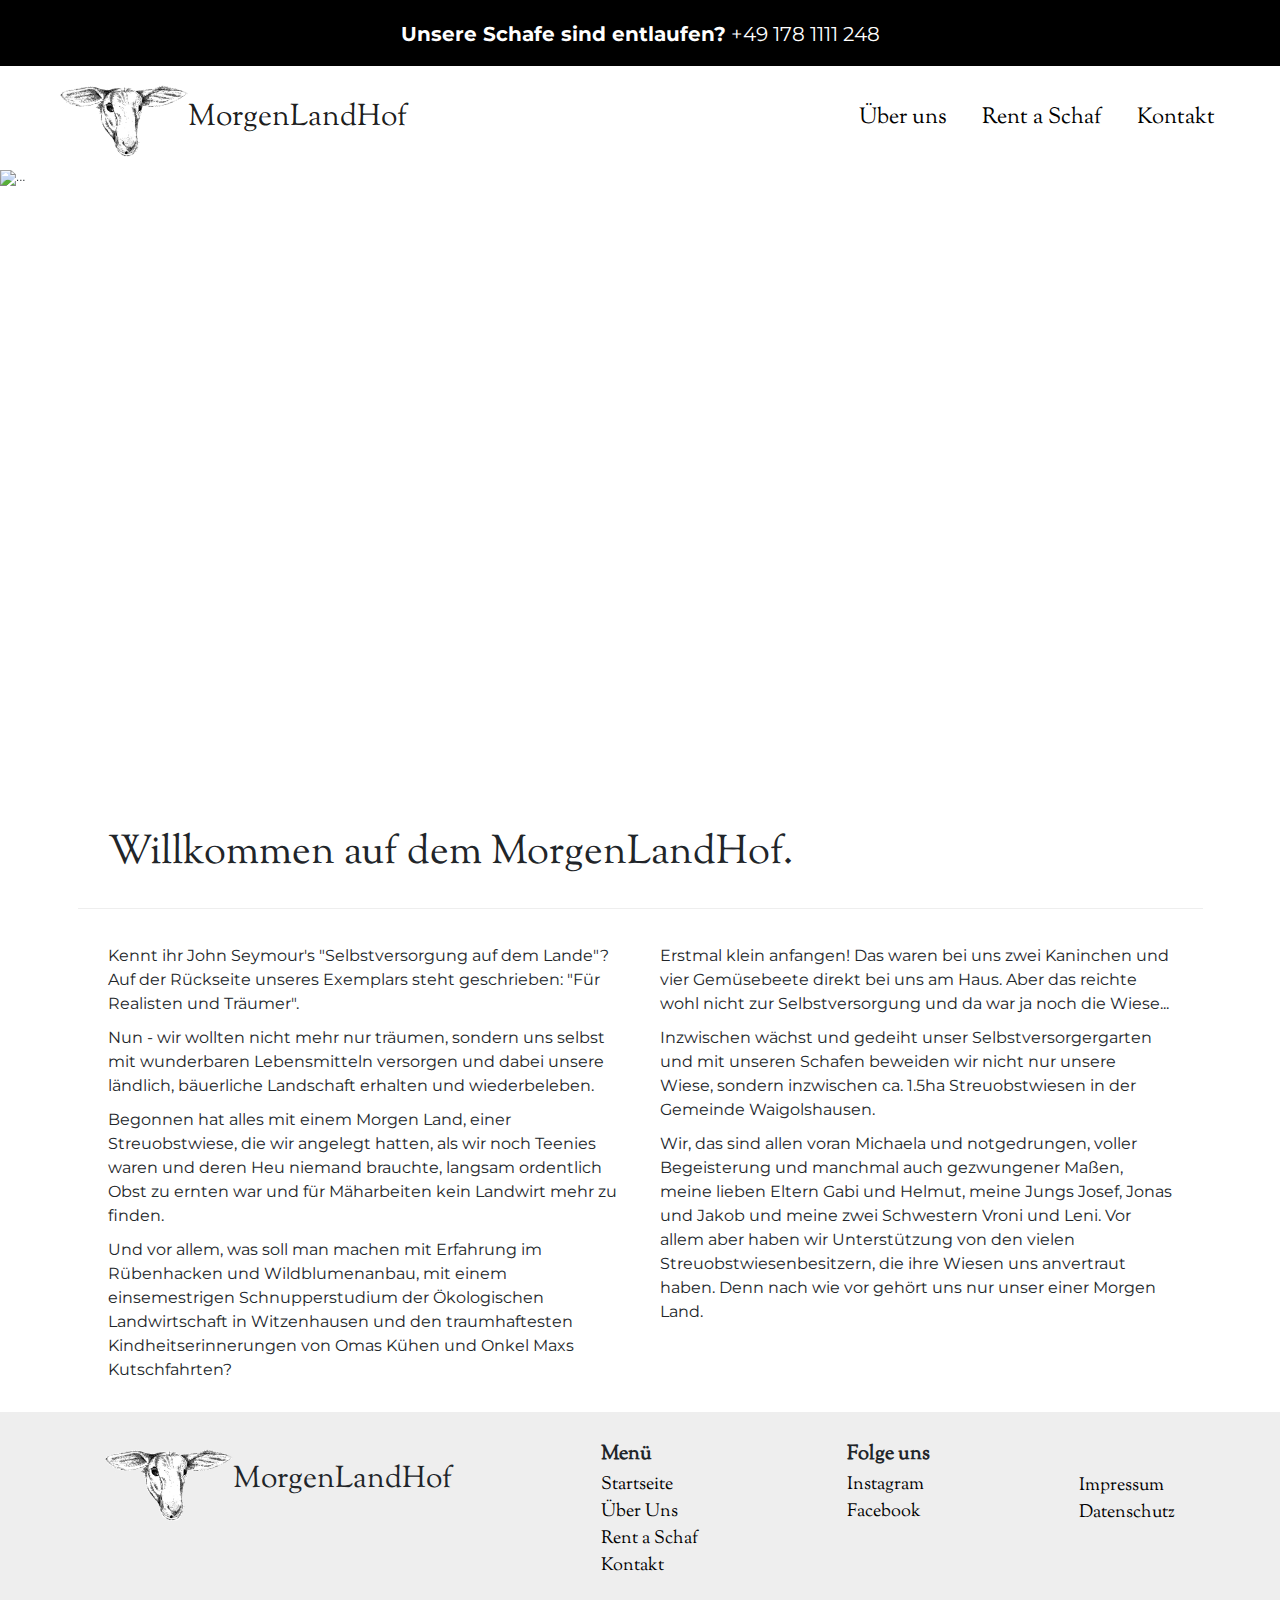
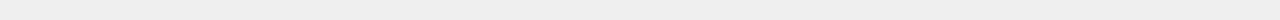
==== index.html @ be2806ff "über uns desktop fertig" ====
<!DOCTYPE html>
<html lang="en">

<head>
    <meta charset="UTF-8">
    <meta http-equiv="X-UA-Compatible" content="IE=edge">
    <meta name="viewport" content="width=device-width, initial-scale=1.0">
    <link rel="icon" href="images/peterleLogoSchwarz.png" />
    <link rel="stylesheet"
        href="https://maxst.icons8.com/vue-static/landings/line-awesome/line-awesome/1.3.0/css/line-awesome.min.css">
    <link rel="stylesheet" href="css/bootstrap.min.css">
    <link rel="stylesheet" href="css/style.css">
    <title>MorgenLandHof</title>
</head>

<body>
    <div class="container-fluid sheepalert p-2 p-lg-4">
        <p><span>Unsere Schafe sind entlaufen?</span> <i class="las la-phone-volume"></i> +49 178 1111 248</p>
    </div>
    <nav class="navbar navbar-expand-lg p-4 px-lg-5 py-lg-3">
        <div class="container-fluid px-lg-5">
            <a class="navbar-brand" href="/">
                <img class="navbarlogo" src="images/peterleLogoSchwarz.png" alt="Logo" />
                <h1 class="navbarheadline ps-3 ps-lg-0 m-0">MorgenLandHof</h1>
            </a>
            <button class="navbar-toggler" type="button" data-bs-toggle="collapse"
                data-bs-target="#navbarSupportedContent" aria-controls="navbarSupportedContent" aria-expanded="false"
                aria-label="Toggle navigation">
                <span class="navbar-toggler-icon"></span>
            </button>
            <div class="collapse navbar-collapse pt-4 pt-lg-0" id="navbarSupportedContent">
                <ul class="navbar-nav ms-auto mb-2 mb-lg-0">
                    <li class="nav-item">
                        <a class="nav-link pe-5" href="pages/ueberuns.html">Über uns</a>
                    </li>
                    <li class="nav-item">
                        <a class="nav-link pe-5" href="pages/rentaschaf.html">Rent a Schaf</a>
                    </li>
                    <li class="nav-item">
                        <a class="nav-link" aria-current="page" to="#">Kontakt</a>
                    </li>
                </ul>
            </div>
        </div>
    </nav>

    <div id="carouselExampleIndicators" class="carousel slide" data-bs-ride="true">
        <div class="carousel-indicators">
            <button type="button" data-bs-target="#carouselExampleIndicators" data-bs-slide-to="0" class="active"
                aria-current="true" aria-label="Slide 1"></button>
            <button type="button" data-bs-target="#carouselExampleIndicators" data-bs-slide-to="1"
                aria-label="Slide 2"></button>
            <button type="button" data-bs-target="#carouselExampleIndicators" data-bs-slide-to="2"
                aria-label="Slide 3"></button>
        </div>
        <div class="carousel-inner">
            <div class="carousel-item active">
                <img src="images/DSC_0715.JPG" class="carouselimg d-block w-100" alt="..." />
            </div>
            <div class="carousel-item">
                <img src="images/DSC_0710.JPG" class="carouselimg d-block w-100" alt="..." />
            </div>
            <div class="carousel-item">
                <img src="images/DSC_0720.JPG" class="carouselimg d-block w-100" alt="..." />
            </div>
        </div>
        <button class="carousel-control-prev" type="button" data-bs-target="#carouselExampleIndicators"
            data-bs-slide="prev">
            <span class="carousel-control-prev-icon" aria-hidden="true"></span>
            <span class="visually-hidden">Previous</span>
        </button>
        <button class="carousel-control-next" type="button" data-bs-target="#carouselExampleIndicators"
            data-bs-slide="next">
            <span class="carousel-control-next-icon" aria-hidden="true"></span>
            <span class="visually-hidden">Next</span>
        </button>
    </div>

    <section>
        <div class="container ">
            <h2 class="homehaedline p-4 p-lg-5">Willkommen auf dem MorgenLandHof.</h2>
            <div class="hometext p-4 p-lg-5">
                <p>Kennt ihr John Seymour's "Selbstversorgung auf dem
                    Lande"? Auf der Rückseite unseres Exemplars steht geschrieben: "Für Realisten und Träumer".
                </p>
                <p>Nun - wir
                    wollten nicht mehr nur träumen, sondern uns selbst mit wunderbaren Lebensmitteln versorgen und
                    dabei unsere ländlich, bäuerliche Landschaft erhalten und wiederbeleben.</p>
                <p>Begonnen hat alles mit einem Morgen Land, einer Streuobstwiese, die wir angelegt hatten, als
                    wir noch Teenies waren und deren Heu niemand brauchte, langsam ordentlich Obst zu ernten war und für
                    Mäharbeiten kein Landwirt mehr zu finden.</p>
                <p>Und vor allem, was soll man machen mit Erfahrung im
                    Rübenhacken und Wildblumenanbau, mit einem einsemestrigen Schnupperstudium der Ökologischen
                    Landwirtschaft in Witzenhausen und den traumhaftesten Kindheitserinnerungen von Omas Kühen und Onkel
                    Maxs Kutschfahrten?</p>
                <p>Erstmal klein anfangen! Das waren bei uns zwei Kaninchen und vier Gemüsebeete direkt bei uns am Haus.
                    Aber das reichte wohl nicht zur Selbstversorgung und da war ja noch die Wiese...</p>
                <p>Inzwischen wächst
                    und gedeiht unser Selbstversorgergarten und mit unseren Schafen beweiden wir nicht nur unsere Wiese,
                    sondern inzwischen ca. 1.5ha Streuobstwiesen in der Gemeinde Waigolshausen.</p>
                <p>Wir, das sind allen voran Michaela und notgedrungen, voller Begeisterung und manchmal auch
                    gezwungener Maßen, meine lieben Eltern Gabi und Helmut, meine Jungs Josef, Jonas und Jakob und
                    meine zwei Schwestern Vroni und Leni. Vor allem aber haben wir Unterstützung von den vielen
                    Streuobstwiesenbesitzern, die ihre Wiesen uns anvertraut haben. Denn nach wie vor gehört uns nur
                    unser einer Morgen Land.</p>
            </div>
        </div>
    </section>

    <footer class="container-fluid p-lg-5 p-4">
        <div class="footerlogo pb-4 pb-lg-0">
            <img class="footerimg" src="images/peterleLogoSchwarz.png" alt="Logo">
            <h2 class="footerhaedline ps-3 ps-lg-0">MorgenLandHof</h2>
        </div>
        <div class="footermenu pb-4 pb-lg-0">
            <h3>Menü</h3>
            <ul>
                <li><a href="/">Startseite</a></li>
                <li><a href="pages/ueberuns.html">Über Uns</a></li>
                <li><a href="pages/rentaschaf.html">Rent a Schaf</a></li>
                <li><a href="pages/Kontakt.html">Kontakt</a></li>
            </ul>
        </div>
        <div class="footerfollow pb-4 pb-lg-0">
            <h3>Folge uns</h3>
            <ul>
                <li><a href="https://www.instagram.com/morgenlandhof/">Instagram</a></li>
                <li><a href="#">Facebook</a></li>
            </ul>
        </div>
        <div class="footerdsgvo">
            <ul>
                <li><a href="pages/impressum.html">Impressum</a></li>
                <li><a href="pages/datenschutz.html">Datenschutz</a></li>
            </ul>
        </div>

    </footer>

    <script src="js/bootstrap.bundle.min.js"></script>
</body>

</html>
---- css/style.css ----
/* =================================================================
                                 FONTS 
====================================================================*/

/* sorts-mill-goudy-regular - latin */
@font-face {
    font-family: 'Sorts Mill Goudy';
    font-style: normal;
    font-weight: 400;
    src: local(''),
        url('../fonts/sorts-mill-goudy-v15-latin-regular.woff2') format('woff2'),
        /* Chrome 26+, Opera 23+, Firefox 39+ */
        url('../fonts/sorts-mill-goudy-v15-latin-regular.woff') format('woff');
    /* Chrome 6+, Firefox 3.6+, IE 9+, Safari 5.1+ */
}

/* sorts-mill-goudy-italic - latin */
@font-face {
    font-family: 'Sorts Mill Goudy';
    font-style: italic;
    font-weight: 400;
    src: local(''),
        url('../fonts/sorts-mill-goudy-v15-latin-italic.woff2') format('woff2'),
        /* Chrome 26+, Opera 23+, Firefox 39+ */
        url('../fonts/sorts-mill-goudy-v15-latin-italic.woff') format('woff');
    /* Chrome 6+, Firefox 3.6+, IE 9+, Safari 5.1+ */
}

/* montserrat-300 - latin */
@font-face {
    font-family: 'Montserrat';
    font-style: normal;
    font-weight: 300;
    src: local(''),
        url('../fonts/montserrat-v25-latin-300.woff2') format('woff2'),
        /* Chrome 26+, Opera 23+, Firefox 39+ */
        url('../fonts/montserrat-v25-latin-300.woff') format('woff');
    /* Chrome 6+, Firefox 3.6+, IE 9+, Safari 5.1+ */
}

/* montserrat-regular - latin */
@font-face {
    font-family: 'Montserrat';
    font-style: normal;
    font-weight: 400;
    src: local(''),
        url('../fonts/montserrat-v25-latin-regular.woff2') format('woff2'),
        /* Chrome 26+, Opera 23+, Firefox 39+ */
        url('../fonts/montserrat-v25-latin-regular.woff') format('woff');
    /* Chrome 6+, Firefox 3.6+, IE 9+, Safari 5.1+ */
}

/* montserrat-700 - latin */
@font-face {
    font-family: 'Montserrat';
    font-style: normal;
    font-weight: 700;
    src: local(''),
        url('../fonts/montserrat-v25-latin-700.woff2') format('woff2'),
        /* Chrome 26+, Opera 23+, Firefox 39+ */
        url('../fonts/montserrat-v25-latin-700.woff') format('woff');
    /* Chrome 6+, Firefox 3.6+, IE 9+, Safari 5.1+ */
}

/* montserrat-300italic - latin */
@font-face {
    font-family: 'Montserrat';
    font-style: italic;
    font-weight: 300;
    src: local(''),
        url('../fonts/montserrat-v25-latin-300italic.woff2') format('woff2'),
        /* Chrome 26+, Opera 23+, Firefox 39+ */
        url('../fonts/montserrat-v25-latin-300italic.woff') format('woff');
    /* Chrome 6+, Firefox 3.6+, IE 9+, Safari 5.1+ */
}

/* montserrat-italic - latin */
@font-face {
    font-family: 'Montserrat';
    font-style: italic;
    font-weight: 400;
    src: local(''),
        url('../fonts/montserrat-v25-latin-italic.woff2') format('woff2'),
        /* Chrome 26+, Opera 23+, Firefox 39+ */
        url('../fonts/montserrat-v25-latin-italic.woff') format('woff');
    /* Chrome 6+, Firefox 3.6+, IE 9+, Safari 5.1+ */
}

/* =================================================================
                                 GENERAL STYLES 
====================================================================*/

* {
    margin: 0;
    padding: 0;
    box-sizing: border-box;
}

html {
    font-size: 62.5%;
}

.sheepalert {
    background-color: #000;
}

.sheepalert p {
    color: #fff;
    padding: 0;
    margin: 0;
    text-align: center;
    font-size: 2rem;
    font-family: 'Montserrat';
}

.sheepalert p span {
    font-weight: 700;
}

.sheepalert p i {
    font-size: 2.4rem;
}

/* =================================================================
                                 NAVBAR STYLES 
====================================================================*/
.navbar-brand {
    align-items: center;
    display: flex;
}

.navbarlogo {
    width: 10vw;
}

.navbarheadline {
    font-family: 'Sorts Mill Goudy';
    font-size: 3rem;
}

.nav-link {
    font-family: 'Sorts Mill Goudy';
    font-size: 2.2rem;
    color: #000;
}

.nav-link:hover {
    cursor: pointer;
    text-decoration: underline;
}

/* =================================================================
                                 CAROUSEL STYLES 
====================================================================*/

.carousel {
    height: 70vh;
}

.carousel-inner {
    height: 70vh;
}

.carousel-item {
    height: 70vh;
}

.carouselimg {
    object-fit: cover;
    object-position: center;
    height: 70vh;
}

.carousel-control-prev-icon,
.carousel-control-next-icon {
    width: 40px;
    height: 40px;
}

.homehaedline {
    font-family: 'Sorts Mill Goudy';
    font-size: 4rem;
    border-bottom: 1px solid #EEEEEE;
}

.hometext {
    column-count: 2;
    column-gap: 40px;
}

.hometext p {
    font-size: 1.6rem;
    font-family: 'Montserrat';
}

footer {
    border-top: 1px solid #EEEEEE;
    display: flex;
    justify-content: space-around;
    align-items: flex-start;
    background-color: #EEEEEE;
}

.footerlogo {
    display: flex;
    align-items: center;
}

.footerimg {
    width: 10vw;
}

.footerhaedline {
    font-family: 'Sorts Mill Goudy';
    font-size: 3rem;
}

footer div h3 {
    font-size: 2rem;
    font-family: 'Sorts Mill Goudy';
    font-weight: 700;
}

footer div ul {
    list-style: none;
    padding: 0;
}

footer div ul li a {
    text-decoration: none;
    color: #000;
    font-family: 'Sorts Mill Goudy';
    font-size: 1.8rem;
}

footer div ul li a:hover {
    text-decoration: underline;
    color: #000;
}

.footerdsgvo {
    padding-top: 30px;
}

@media (max-width: 991.98px) {

    .sheepalert p {
        font-size: 1.4rem;
    }

    .sheepalert p i {
        font-size: 1.6rem;
    }

    .navbarlogo {
        width: 15vw;
    }

    .navbarheadline {
        font-size: 2.4rem;
    }

    .navbar-collapse {
        border-top: 1px solid #EEEEEE;
    }

    .nav-link {
        font-size: 1.8rem;
    }

    .homehaedline {
        font-size: 3rem;
    }

    .hometext {
        column-count: 1;
    }

    .hometext p {
        font-size: 1.4rem;
    }

    footer {
        flex-direction: column;
    }

    .footerimg {
        width: 15vw;
    }

    .footerhaedline {
        font-size: 2.4rem;
    }

    .footerdsgvo {
        padding-top: 0;

    }
}
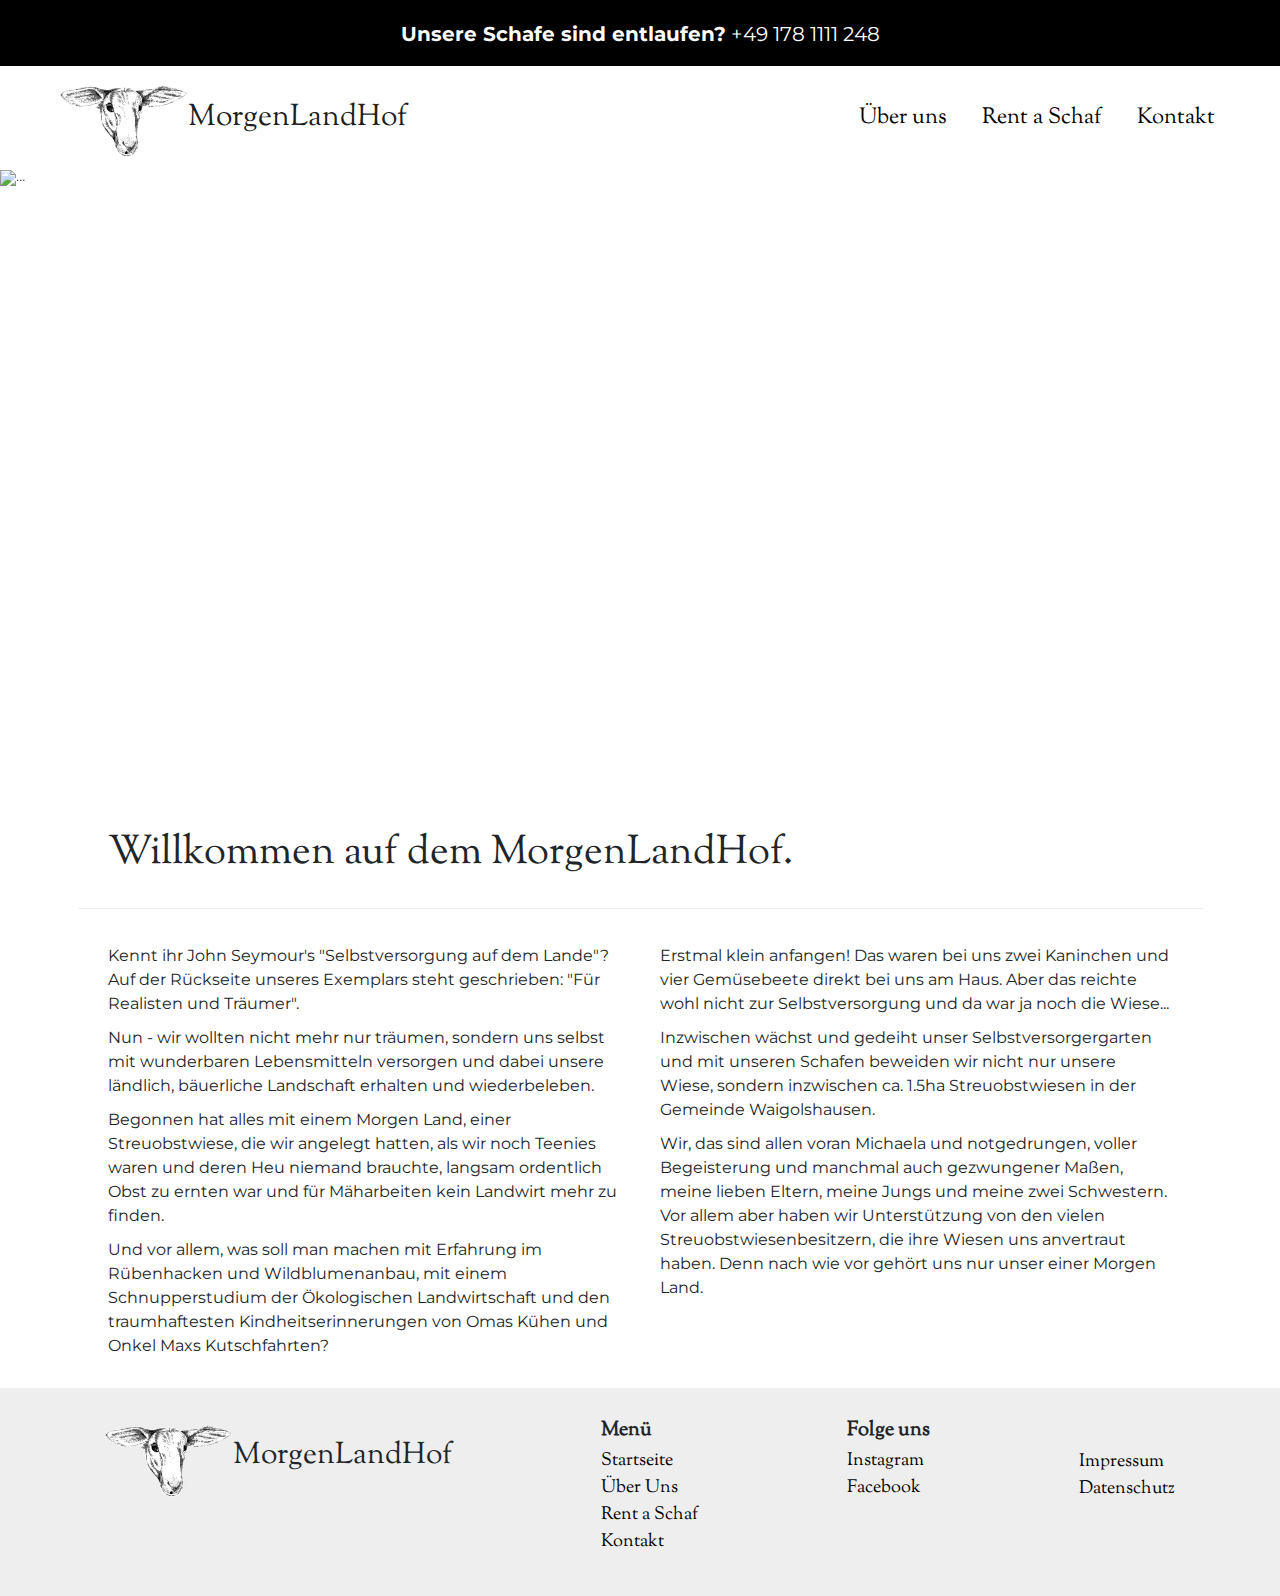
==== commit 92091d5a: "omas anmerkungen eingearbeitet" ====
--- a/index.html
+++ b/index.html
@@ -5,7 +5,7 @@
     <meta charset="UTF-8">
     <meta http-equiv="X-UA-Compatible" content="IE=edge">
     <meta name="viewport" content="width=device-width, initial-scale=1.0">
-    <link rel="icon" href="images/peterleLogoSchwarz.png" />
+    <link rel="icon" href="images/morgenlandhof_favicon.png" />
     <link rel="stylesheet"
         href="https://maxst.icons8.com/vue-static/landings/line-awesome/line-awesome/1.3.0/css/line-awesome.min.css">
     <link rel="stylesheet" href="css/bootstrap.min.css">
@@ -37,7 +37,7 @@
                         <a class="nav-link pe-5" href="pages/rentaschaf.html">Rent a Schaf</a>
                     </li>
                     <li class="nav-item">
-                        <a class="nav-link" aria-current="page" to="#">Kontakt</a>
+                        <a class="nav-link" aria-current="page" href="pages/kontakt.html">Kontakt</a>
                     </li>
                 </ul>
             </div>
@@ -90,8 +90,8 @@
                     wir noch Teenies waren und deren Heu niemand brauchte, langsam ordentlich Obst zu ernten war und für
                     Mäharbeiten kein Landwirt mehr zu finden.</p>
                 <p>Und vor allem, was soll man machen mit Erfahrung im
-                    Rübenhacken und Wildblumenanbau, mit einem einsemestrigen Schnupperstudium der Ökologischen
-                    Landwirtschaft in Witzenhausen und den traumhaftesten Kindheitserinnerungen von Omas Kühen und Onkel
+                    Rübenhacken und Wildblumenanbau, mit einem Schnupperstudium der Ökologischen
+                    Landwirtschaft und den traumhaftesten Kindheitserinnerungen von Omas Kühen und Onkel
                     Maxs Kutschfahrten?</p>
                 <p>Erstmal klein anfangen! Das waren bei uns zwei Kaninchen und vier Gemüsebeete direkt bei uns am Haus.
                     Aber das reichte wohl nicht zur Selbstversorgung und da war ja noch die Wiese...</p>
@@ -99,8 +99,8 @@
                     und gedeiht unser Selbstversorgergarten und mit unseren Schafen beweiden wir nicht nur unsere Wiese,
                     sondern inzwischen ca. 1.5ha Streuobstwiesen in der Gemeinde Waigolshausen.</p>
                 <p>Wir, das sind allen voran Michaela und notgedrungen, voller Begeisterung und manchmal auch
-                    gezwungener Maßen, meine lieben Eltern Gabi und Helmut, meine Jungs Josef, Jonas und Jakob und
-                    meine zwei Schwestern Vroni und Leni. Vor allem aber haben wir Unterstützung von den vielen
+                    gezwungener Maßen, meine lieben Eltern, meine Jungs und
+                    meine zwei Schwestern. Vor allem aber haben wir Unterstützung von den vielen
                     Streuobstwiesenbesitzern, die ihre Wiesen uns anvertraut haben. Denn nach wie vor gehört uns nur
                     unser einer Morgen Land.</p>
             </div>
--- a/css/style.css
+++ b/css/style.css
@@ -124,6 +124,13 @@
 /* =================================================================
                                  NAVBAR STYLES 
 ====================================================================*/
+.navbar {
+    position: sticky;
+    top: 0;
+    background-color: #fff;
+    z-index: 2000;
+}
+
 .navbar-brand {
     align-items: center;
     display: flex;
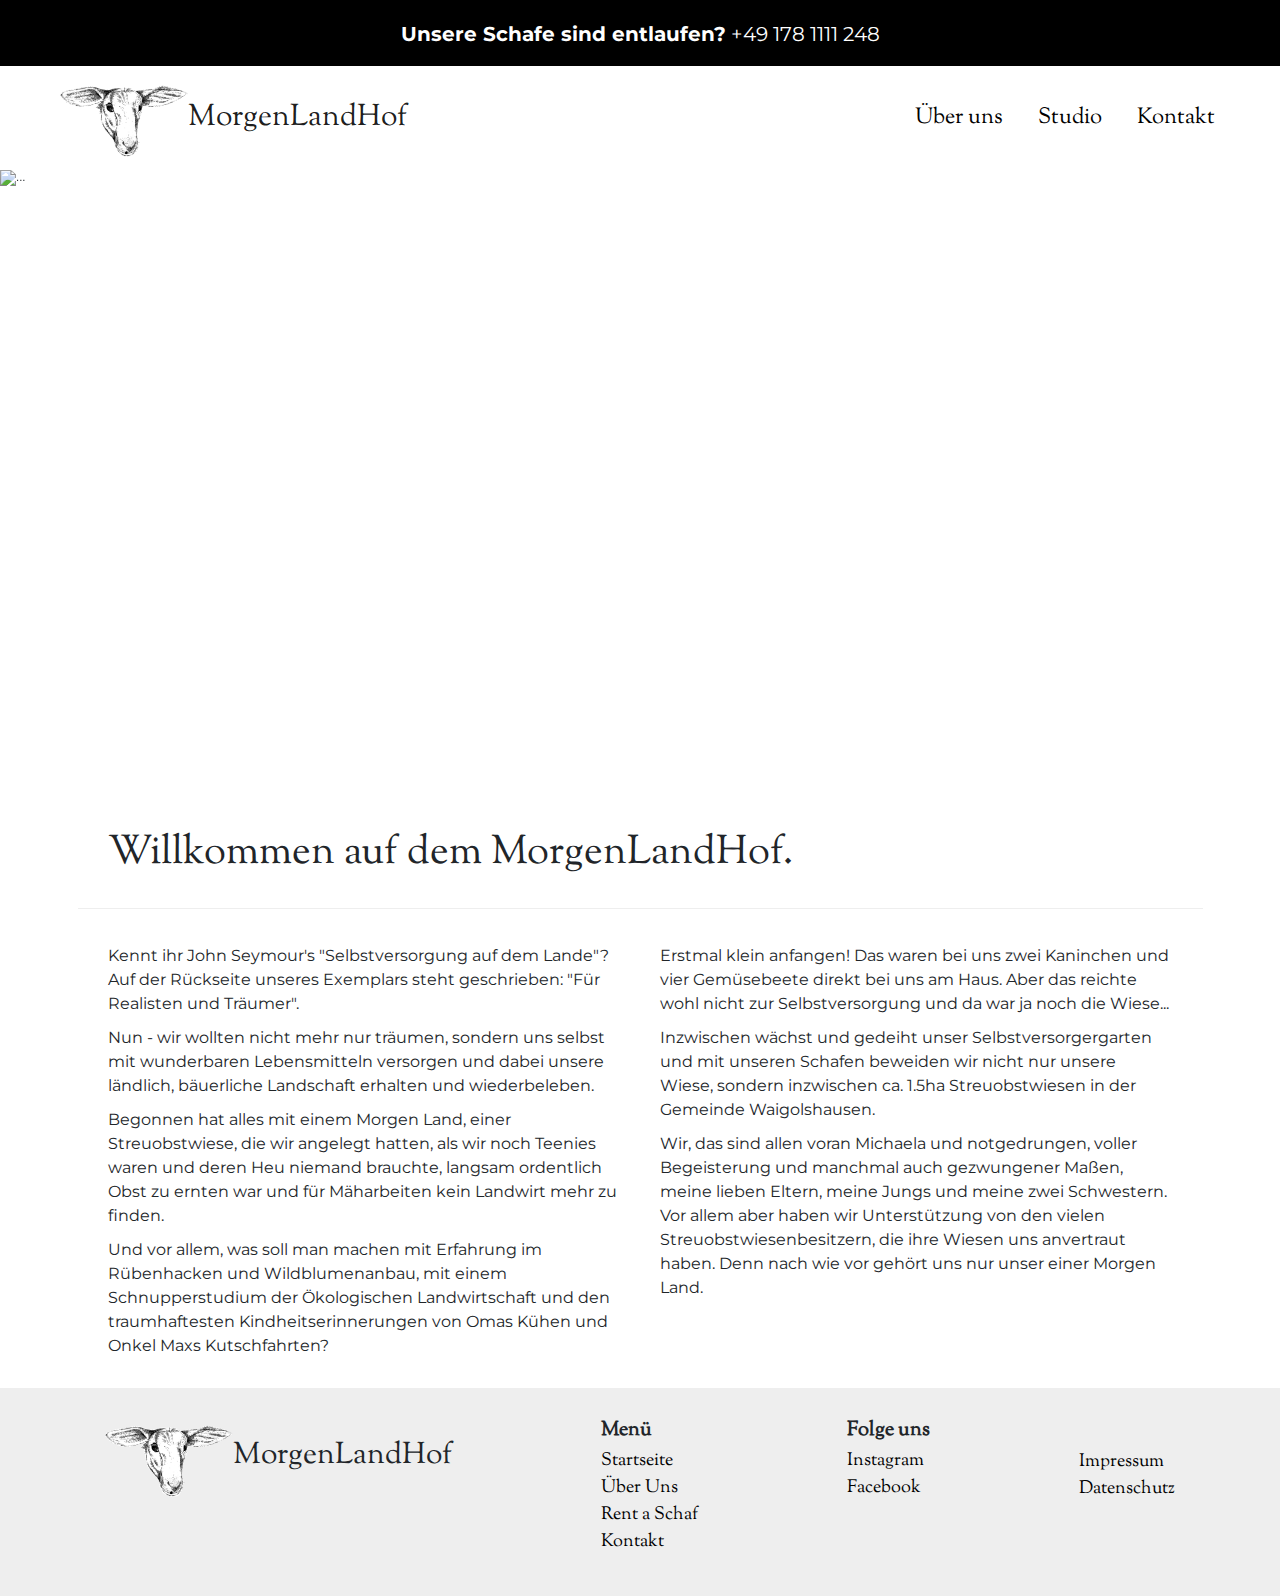
==== commit 9552df8d: "studio neu rentaschaf delete" ====
--- a/index.html
+++ b/index.html
@@ -34,7 +34,7 @@
                         <a class="nav-link pe-5" href="pages/ueberuns.html">Über uns</a>
                     </li>
                     <li class="nav-item">
-                        <a class="nav-link pe-5" href="pages/rentaschaf.html">Rent a Schaf</a>
+                        <a class="nav-link pe-5" href="pages/studio.html">Studio</a>
                     </li>
                     <li class="nav-item">
                         <a class="nav-link" aria-current="page" href="pages/kontakt.html">Kontakt</a>
@@ -125,7 +125,7 @@
             <h3>Folge uns</h3>
             <ul>
                 <li><a href="https://www.instagram.com/morgenlandhof/">Instagram</a></li>
-                <li><a href="#">Facebook</a></li>
+                <li><a href="https://www.facebook.com/profile.php?id=100089780202504">Facebook</a></li>
             </ul>
         </div>
         <div class="footerdsgvo">
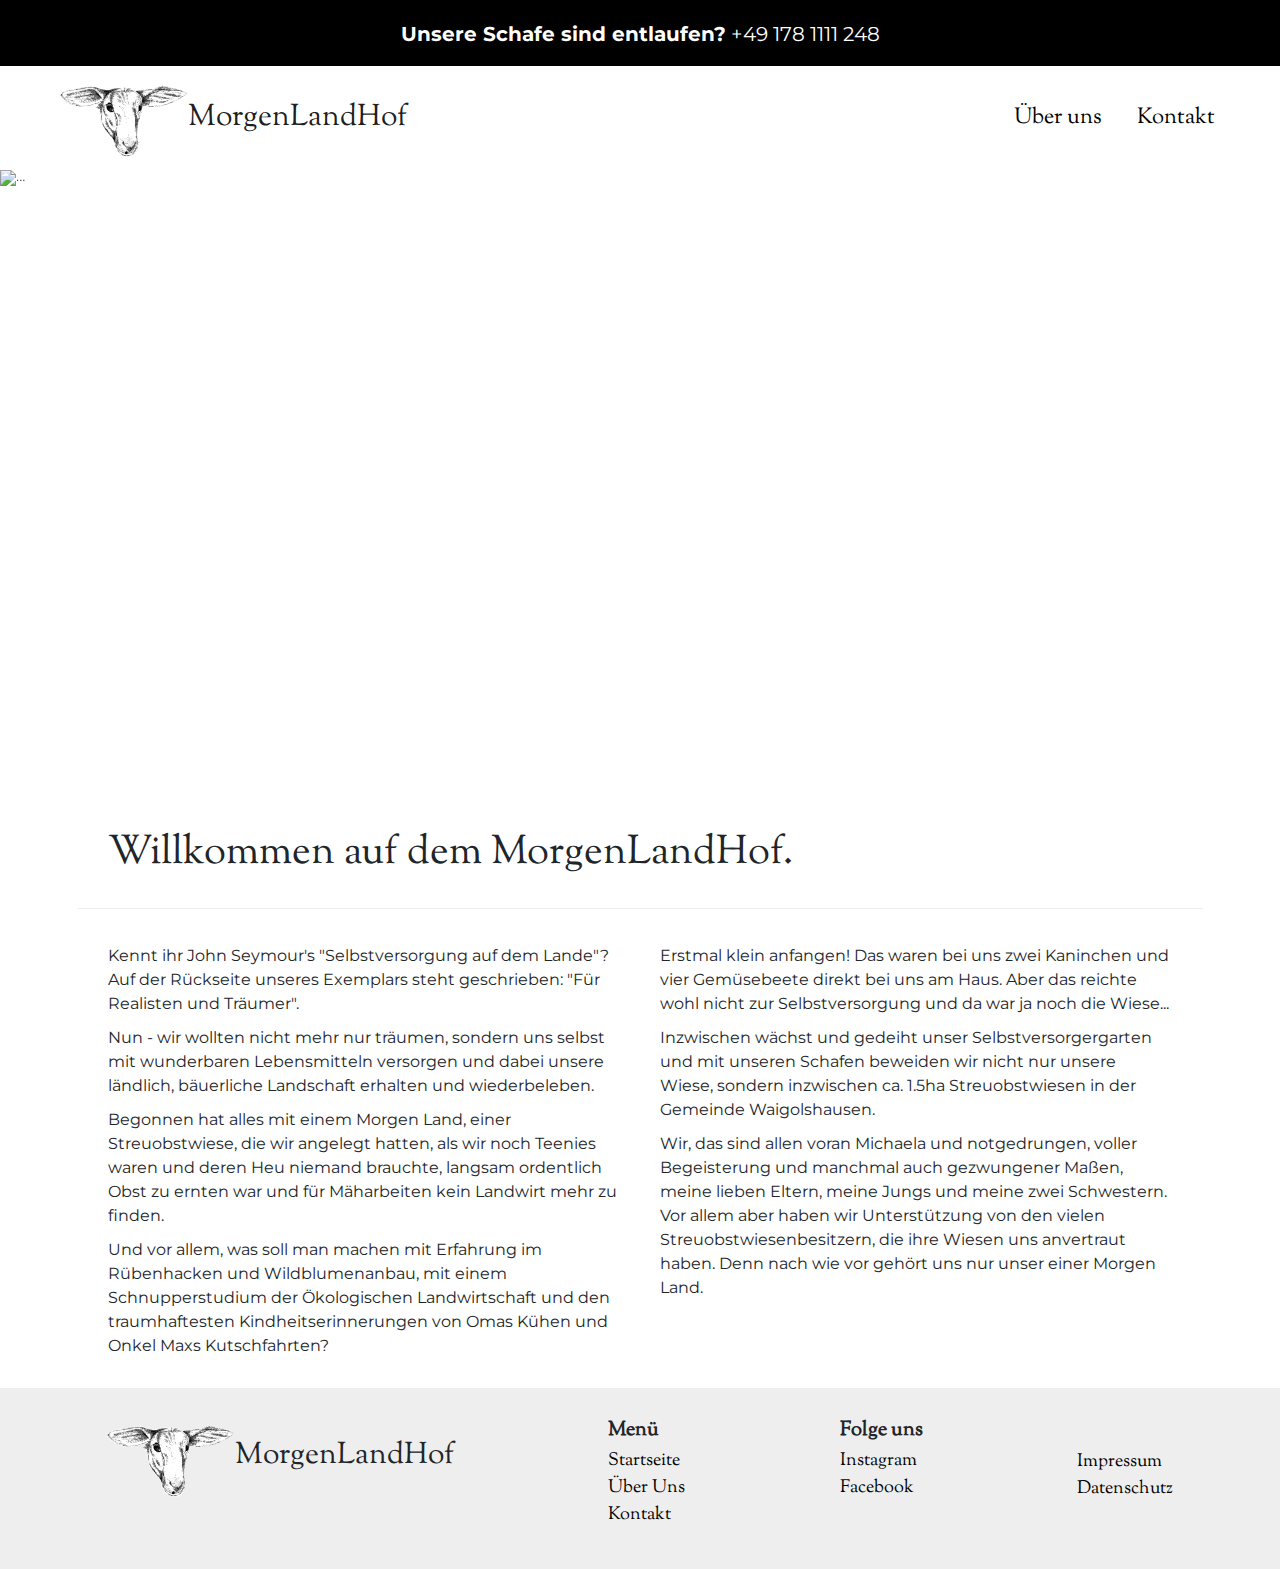
==== commit d00887a9: "studio und rent a schaf raus" ====
--- a/index.html
+++ b/index.html
@@ -32,9 +32,6 @@
                 <ul class="navbar-nav ms-auto mb-2 mb-lg-0">
                     <li class="nav-item">
                         <a class="nav-link pe-5" href="pages/ueberuns.html">Über uns</a>
-                    </li>
-                    <li class="nav-item">
-                        <a class="nav-link pe-5" href="pages/studio.html">Studio</a>
                     </li>
                     <li class="nav-item">
                         <a class="nav-link" aria-current="page" href="pages/kontakt.html">Kontakt</a>
@@ -117,7 +114,6 @@
             <ul>
                 <li><a href="/">Startseite</a></li>
                 <li><a href="pages/ueberuns.html">Über Uns</a></li>
-                <li><a href="pages/rentaschaf.html">Rent a Schaf</a></li>
                 <li><a href="pages/Kontakt.html">Kontakt</a></li>
             </ul>
         </div>
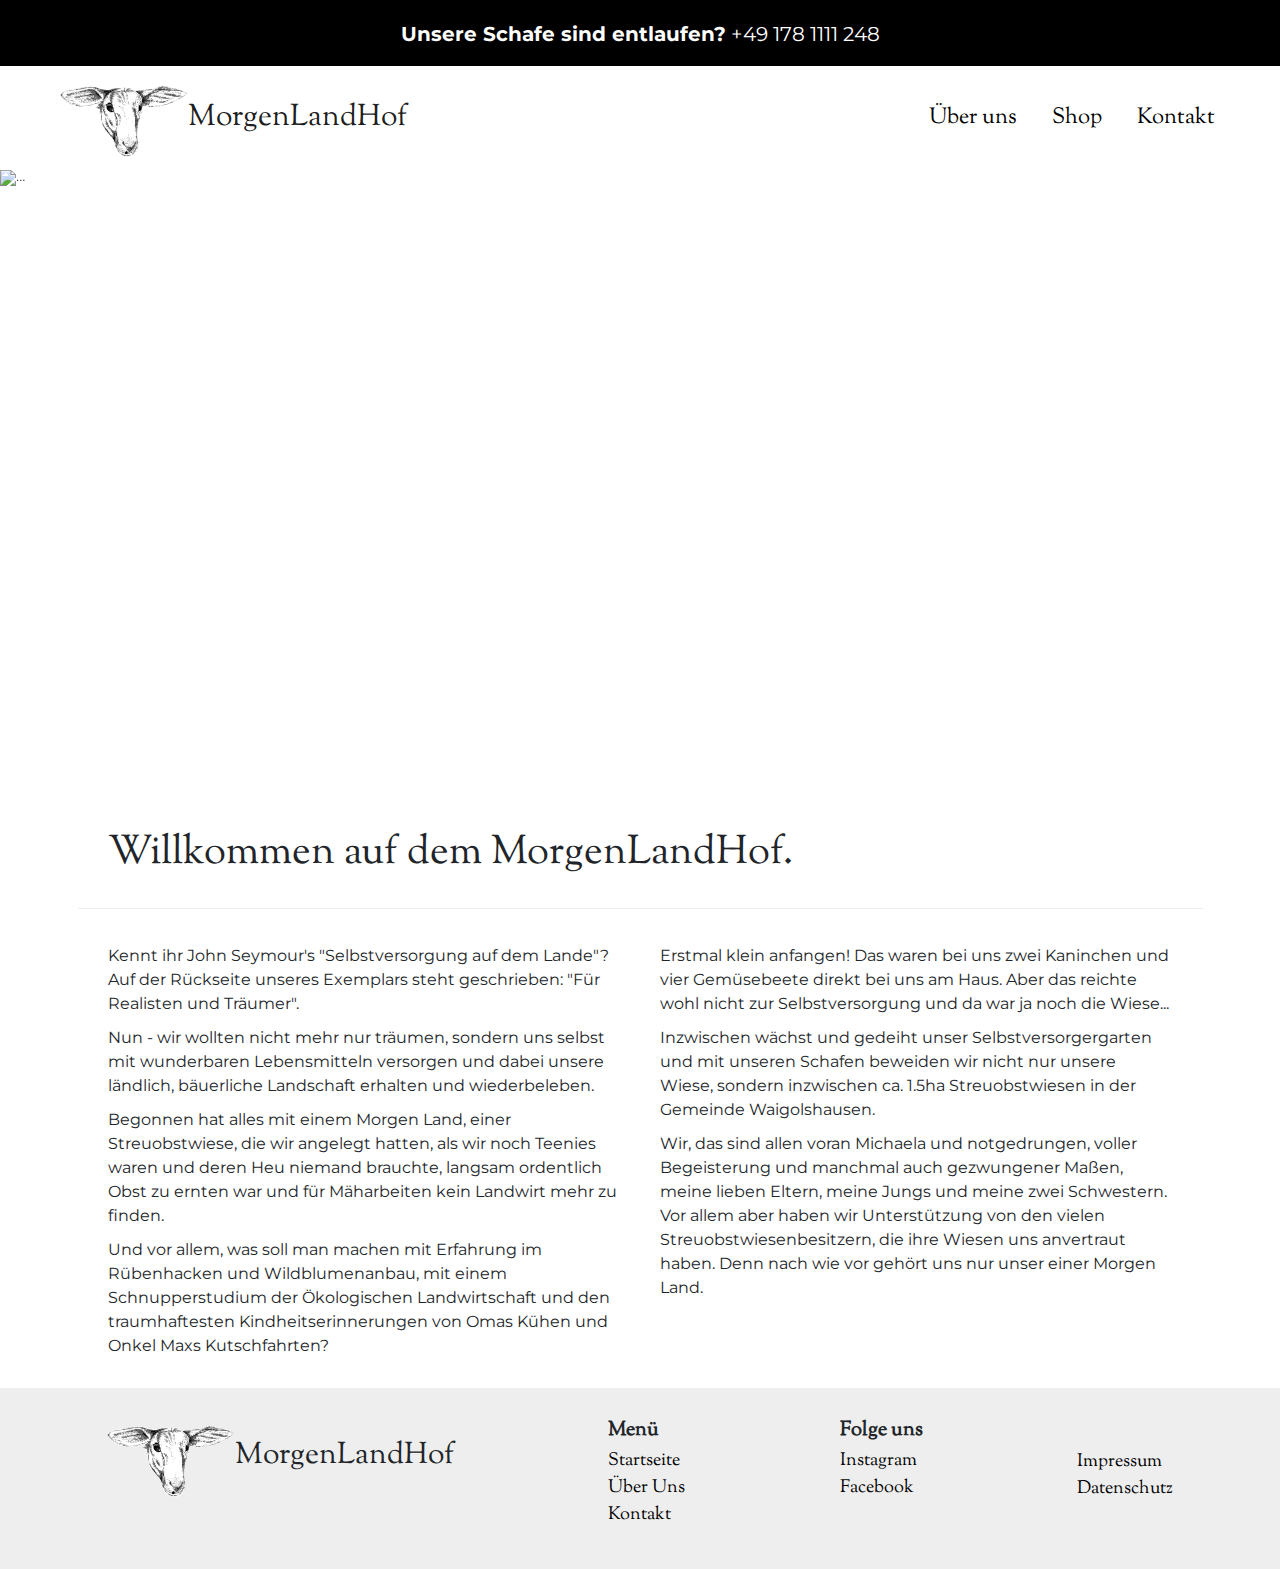
==== commit a69e0d8e: "shop neu" ====
--- a/index.html
+++ b/index.html
@@ -32,6 +32,9 @@
                 <ul class="navbar-nav ms-auto mb-2 mb-lg-0">
                     <li class="nav-item">
                         <a class="nav-link pe-5" href="pages/ueberuns.html">Über uns</a>
+                    </li>
+                    <li class="nav-item">
+                        <a class="nav-link pe-5" href="pages/shop.html">Shop</a>
                     </li>
                     <li class="nav-item">
                         <a class="nav-link" aria-current="page" href="pages/kontakt.html">Kontakt</a>
